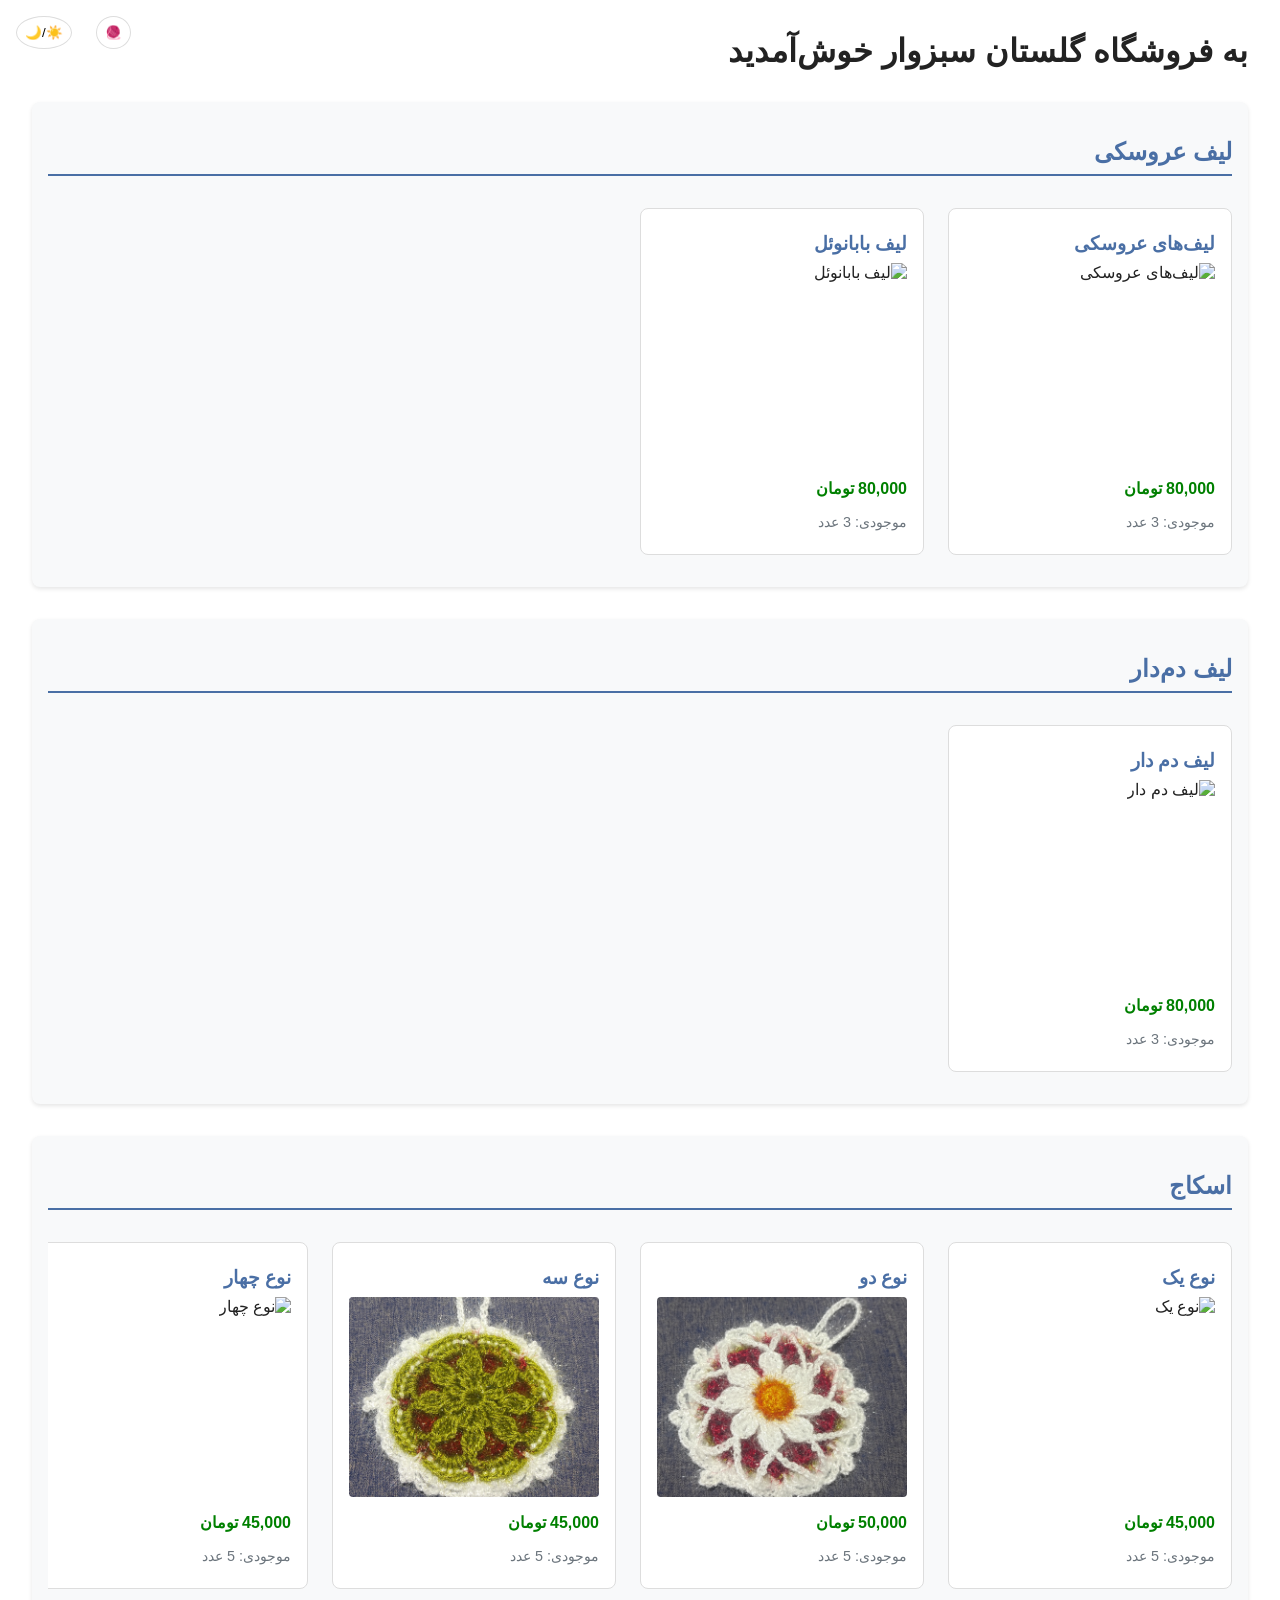
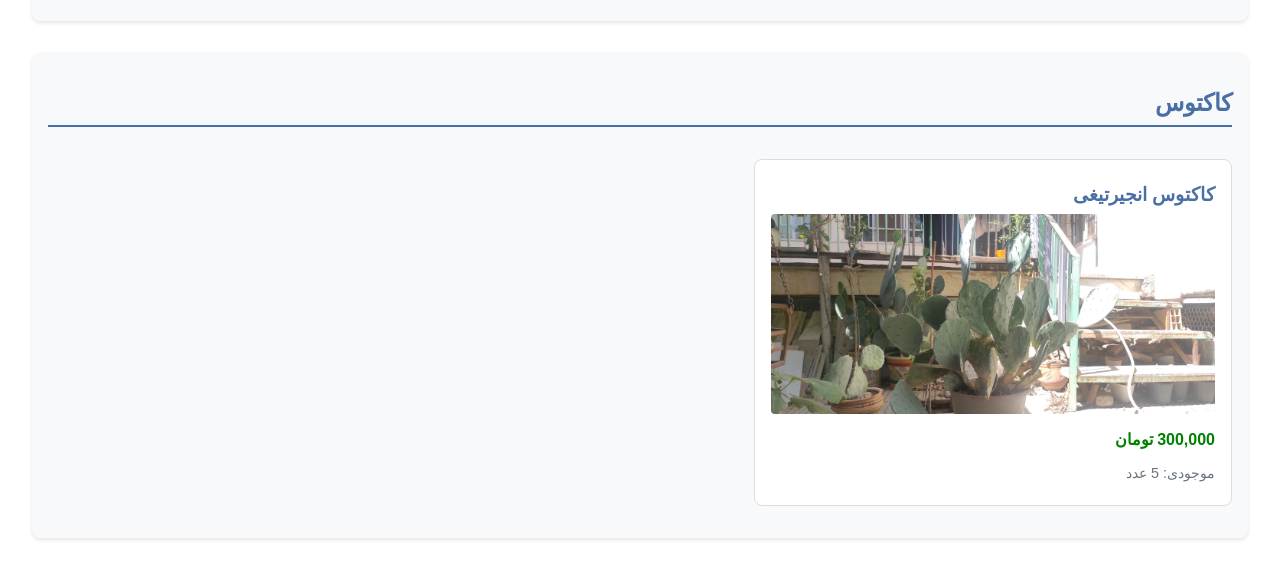
==== index.html @ c503068a "پایه" ====
<!DOCTYPE html>
<html lang="fa" dir="rtl" data-theme="light">
	<head>
		<meta charset="UTF-8"/>
		<meta name="viewport" content="width=device-width, initial-scale=1.0">
		<title>گلستان سبزوار</title>
		<link rel="stylesheet" href="main.css">
	</head>
	<body>
		<h1>به فروشگاه گلستان سبزوار خوش‌آمدید</h1>
		<button id="theme-toggle">☀️/🌙</button>
		<script>
			const toggle = document.getElementById('theme-toggle');
			const savedTheme = localStorage.getItem('theme') || 'light';
			document.documentElement.setAttribute('data-theme', savedTheme);
			toggle.addEventListener('click', () => {
				const newTheme = document.documentElement.getAttribute('data-theme') === 'dark' ? 'light' : 'dark';
				document.documentElement.setAttribute('data-theme', newTheme);
				localStorage.setItem('theme', newTheme);
			});
		</script>
		<button id="admin-button" onclick="window.location.href='admin.html'">🧶</button>

		<div id="products-container">
			<!-- Category cards will be inserted here -->
		</div>

		<!-- Product Detail Modal -->
		<div id="product-modal" class="modal">
			<div class="modal-content">
				<span class="close">&times;</span>
				<div class="modal-body">
					<h2 id="modal-product-title"></h2>
					<div class="image-carousel">
						<div class="carousel-container" id="carousel-container"></div>
						<button class="carousel-btn prev">&#10094;</button>
						<button class="carousel-btn next">&#10095;</button>
					</div>
					<div class="product-info">
						<p class="price" id="modal-product-price"></p>
						<p class="available" id="modal-product-available"></p>
						<p class="description" id="modal-product-description"></p>
					</div>
				</div>
			</div>
		</div>

		<script>
			let currentProductsData = {};
			let currentCarouselIndex = 0;

			async function loadProducts() {
				try {
					const response = await fetch('/products/index.json');
					if (!response.ok) throw new Error('خطا در بارگذاری محصولات');

					currentProductsData = await response.json();
					renderCategoryCards(currentProductsData.categories);
				} catch (error) {
					console.error("Error loading products:", error);
					document.getElementById('products-container').innerHTML = `
		    <div class="error">
			خطا در بارگذاری محصولات. لطفاً صفحه را رفرش کنید.
		    </div>
		`;
				}
			}

			function renderCategoryCards(categories) {
				const container = document.getElementById('products-container');
				container.innerHTML = '';

				Object.entries(categories).forEach(([categoryName, categoryData]) => {
					const categoryCard = document.createElement('div');
					categoryCard.className = 'category-card';

					categoryCard.innerHTML = `
		    <h2 class="category-title">${categoryName}</h2>
		    <div class="products-scroller">
			${categoryData.products.map(product => `
			    <div class="product-item" onclick="showProductModal('${categoryName}', '${product.id}')">
				<h3>${product.name}</h3>
				<div class="product-image-container">
				    <img src="${product.images[product.mainImage || 0]}"
					 alt="${product.name}"
					 loading="lazy">
				</div>
				<p class="price">${product.price.toLocaleString()} تومان</p>
				<p class="available">موجودی: ${product.available} عدد</p>
			    </div>
			`).join('')}
		    </div>
		`;

					container.appendChild(categoryCard);
				});
			}

			function showProductModal(categoryName, productId) {
				const category = currentProductsData.categories[categoryName];
				if (!category) return;

				const product = category.products.find(p => p.id === productId);
				if (!product) return;

				// Set modal content
				document.getElementById('modal-product-title').textContent = product.name;
				document.getElementById('modal-product-price').textContent = `${product.price.toLocaleString()} تومان`;
				document.getElementById('modal-product-available').textContent = `موجودی: ${product.available} عدد`;
				document.getElementById('modal-product-description').textContent = product.description || '';

				// Create image carousel
				const carouselContainer = document.getElementById('carousel-container');
				carouselContainer.innerHTML = '';
				product.images.forEach((image, index) => {
					carouselContainer.innerHTML += `
		    <div class="carousel-slide ${index === 0 ? 'active' : ''}">
			<img src="${image}" alt="${product.name} - تصویر ${index + 1}">
		    </div>
		`;
				});

				currentCarouselIndex = 0;
				updateCarousel();

				// Show modal
				document.getElementById('product-modal').style.display = 'block';
			}

			function updateCarousel() {
				const slides = document.querySelectorAll('.carousel-slide');
				slides.forEach((slide, index) => {
					slide.classList.toggle('active', index === currentCarouselIndex);
				});
			}

			function navigateCarousel(direction) {
				const slides = document.querySelectorAll('.carousel-slide');
				if (slides.length === 0) return;

				if (direction === 'prev') {
					currentCarouselIndex = (currentCarouselIndex - 1 + slides.length) % slides.length;
				} else {
					currentCarouselIndex = (currentCarouselIndex + 1) % slides.length;
				}
				updateCarousel();
			}

			// Event listeners
			document.addEventListener('DOMContentLoaded', () => {
				loadProducts();

				// Modal close button
				document.querySelector('.close').addEventListener('click', () => {
					document.getElementById('product-modal').style.display = 'none';
				});

				// Carousel buttons
				document.querySelector('.prev').addEventListener('click', () => navigateCarousel('prev'));
				document.querySelector('.next').addEventListener('click', () => navigateCarousel('next'));

				// Close modal when clicking outside
				window.addEventListener('click', (event) => {
					if (event.target === document.getElementById('product-modal')) {
						document.getElementById('product-modal').style.display = 'none';
					}
				});
			});
		</script>
	</body>
</html>
---- main.css ----
:root {
	--bg: #fff;
	--text: #222;
	--border: #ddd;
	--primary: #4a6fa5;
	--secondary: #f8f9fa;
	--error: #dc3545;
}
[data-theme="dark"] {
	--bg: #222;
	--text: #eee;
	--border: #444;
	--primary: #6c8fc7;
	--secondary: #333;
}
body {
	background: var(--bg);
	color: var(--text);
	transition: all 0.3s;
	font-family: Tahoma, sans-serif;
	margin: 2rem;
}
#theme-toggle {
	position: fixed;
	top: 1rem;
	left: 1rem;
	z-index: 100;
	background: var(--bg);
	border: 1px solid var(--border);
	border-radius: 50%;
	padding: 0.5rem;
	cursor: pointer;
}
#admin-button {
	position: fixed;
	top: 1rem;
	left: 6rem;
	z-index: 100;
	background: var(--bg);
	border: 1px solid var(--border);
	border-radius: 50%;
	padding: 0.5rem;
	cursor: pointer;
}

#products-container {
	margin-top: 2rem;
	display: flex;
	flex-direction: column;
	gap: 2rem;
}

.category-card {
	background: var(--secondary);
	border-radius: 8px;
	padding: 1rem;
	box-shadow: 0 2px 4px rgba(0,0,0,0.1);
}

.category-title {
	color: var(--primary);
	margin-bottom: 1rem;
	padding-bottom: 0.5rem;
	border-bottom: 2px solid var(--primary);
}

.products-scroller {
	display: flex;
	overflow-x: auto;
	gap: 1.5rem;
	padding: 1rem 0;
	scrollbar-width: thin;
	scrollbar-color: var(--primary) var(--secondary);
}

.products-scroller::-webkit-scrollbar {
	height: 8px;
}

.products-scroller::-webkit-scrollbar-track {
	background: var(--secondary);
	border-radius: 4px;
}

.products-scroller::-webkit-scrollbar-thumb {
	background-color: var(--primary);
	border-radius: 4px;
}

.product-item {
	min-width: 250px;
	border: 1px solid var(--border);
	border-radius: 8px;
	padding: 1rem;
	background: var(--bg);
	transition: transform 0.2s;
}

.product-item:hover {
	transform: translateY(-5px);
}

.product-image-container {
	width: 100%;
	height: 200px;
	overflow: hidden;
	border-radius: 4px;
	margin: 0.5rem 0;
}

.product-item img {
	width: 100%;
	height: 100%;
	object-fit: cover;
	transition: transform 0.3s;
}

.product-item:hover img {
	transform: scale(1.05);
}

.product-item h3 {
	margin: 0.5rem 0;
	color: var(--primary);
}

.price {
	font-weight: bold;
	color: green;
}

.available {
	color: #6c757d;
	font-size: 0.9rem;
	margin: 0.5rem 0;
}

.description {
	font-size: 0.9rem;
	line-height: 1.5;
}

.error {
	padding: 1rem;
	background: #f8d7da;
	color: var(--error);
	border-radius: 4px;
	border: 1px solid #f5c6cb;
}

@media (max-width: 768px) {
	.product-item {
		min-width: 200px;
	}

	.product-image-container {
		height: 150px;
	}
}




.tab { display: none; }
.tab.active { display: block; }
.tab-buttons {
	display: flex;
	gap: 1rem;
	margin-bottom: 1rem;
}
.tab-buttons button {
	padding: 0.5rem 1rem;
	background: var(--bg);
	color: var(--text);
	border: 1px solid var(--text);
	border-radius: 4px;
	cursor: pointer;
}
.tab-buttons button:hover {
	background: var(--text);
	color: var(--bg);
}
/* Modal Styles */
.modal {
	display: none;
	position: fixed;
	z-index: 1000;
	left: 0;
	top: 0;
	width: 100%;
	height: 100%;
	background-color: rgba(0,0,0,0.8);
}

.modal-content {
	background-color: var(--bg);
	margin: 5% auto;
	padding: 2rem;
	border-radius: 8px;
	width: 80%;
	max-width: 800px;
	position: relative;
}

.close {
	position: absolute;
	top: 1rem;
	left: 1rem;
	font-size: 2rem;
	color: var(--text);
	cursor: pointer;
}

.modal-body {
	display: flex;
	flex-direction: column;
	gap: 1.5rem;
}

/* Image Carousel Styles */
.image-carousel {
	position: relative;
	width: 100%;
	height: 400px;
	overflow: hidden;
	border-radius: 8px;
}

.carousel-container {
	display: flex;
	height: 100%;
	transition: transform 0.5s ease;
}

.carousel-slide {
	min-width: 100%;
	height: 100%;
	display: none;
}

.carousel-slide.active {
	display: block;
}

.carousel-slide img {
	width: 100%;
	height: 100%;
	object-fit: contain;
}

.carousel-btn {
	position: absolute;
	top: 50%;
	transform: translateY(-50%);
	background-color: rgba(0,0,0,0.5);
	color: white;
	border: none;
	padding: 1rem;
	cursor: pointer;
	font-size: 1.5rem;
	z-index: 10;
}

.carousel-btn.prev {
	left: 1rem;
}

.carousel-btn.next {
	right: 1rem;
}

.product-info {
	padding: 0 1rem;
}

@media (max-width: 768px) {
	.modal-content {
		width: 90%;
		margin: 2% auto;
		padding: 1rem;
	}

	.image-carousel {
		height: 300px;
	}
}
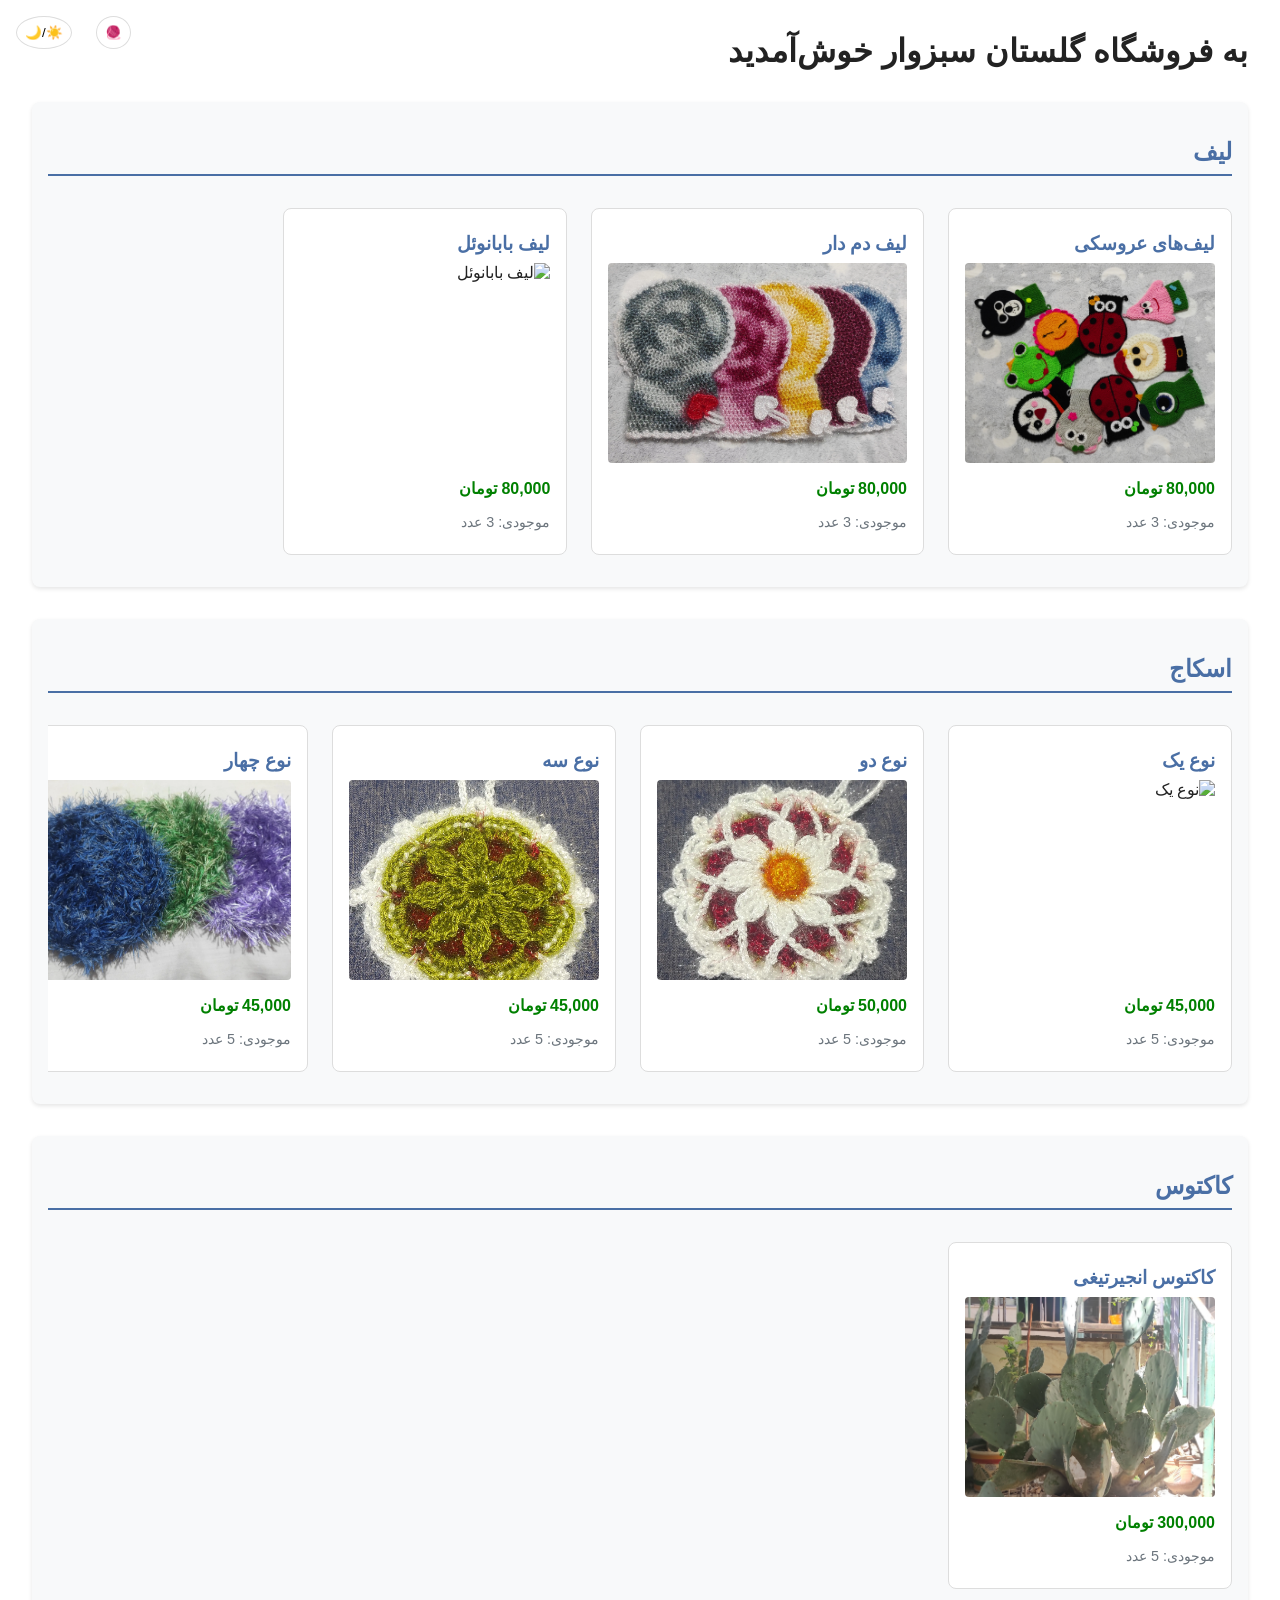
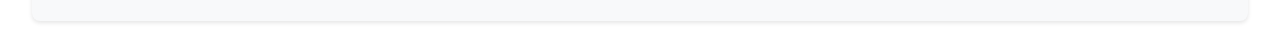
==== commit 28579a91: "بهینه‌سازی موتور جستجو" ====
--- a/index.html
+++ b/index.html
@@ -3,7 +3,9 @@
 	<head>
 		<meta charset="UTF-8"/>
 		<meta name="viewport" content="width=device-width, initial-scale=1.0">
-		<title>گلستان سبزوار</title>
+		<meta name="description" content="خرید آنلاین صنایع دستی بافتنی، لیف‌های عروسکی و گیاهان آپارتمانی با کیفیت از گلستان سبزوار">
+		<meta property="og:title" content="گلستان سبزوار">
+		<title>گلستان سبزوار | فروشگاه هنرهای دستی و گیاهان</title>
 		<link rel="stylesheet" href="main.css">
 	</head>
 	<body>
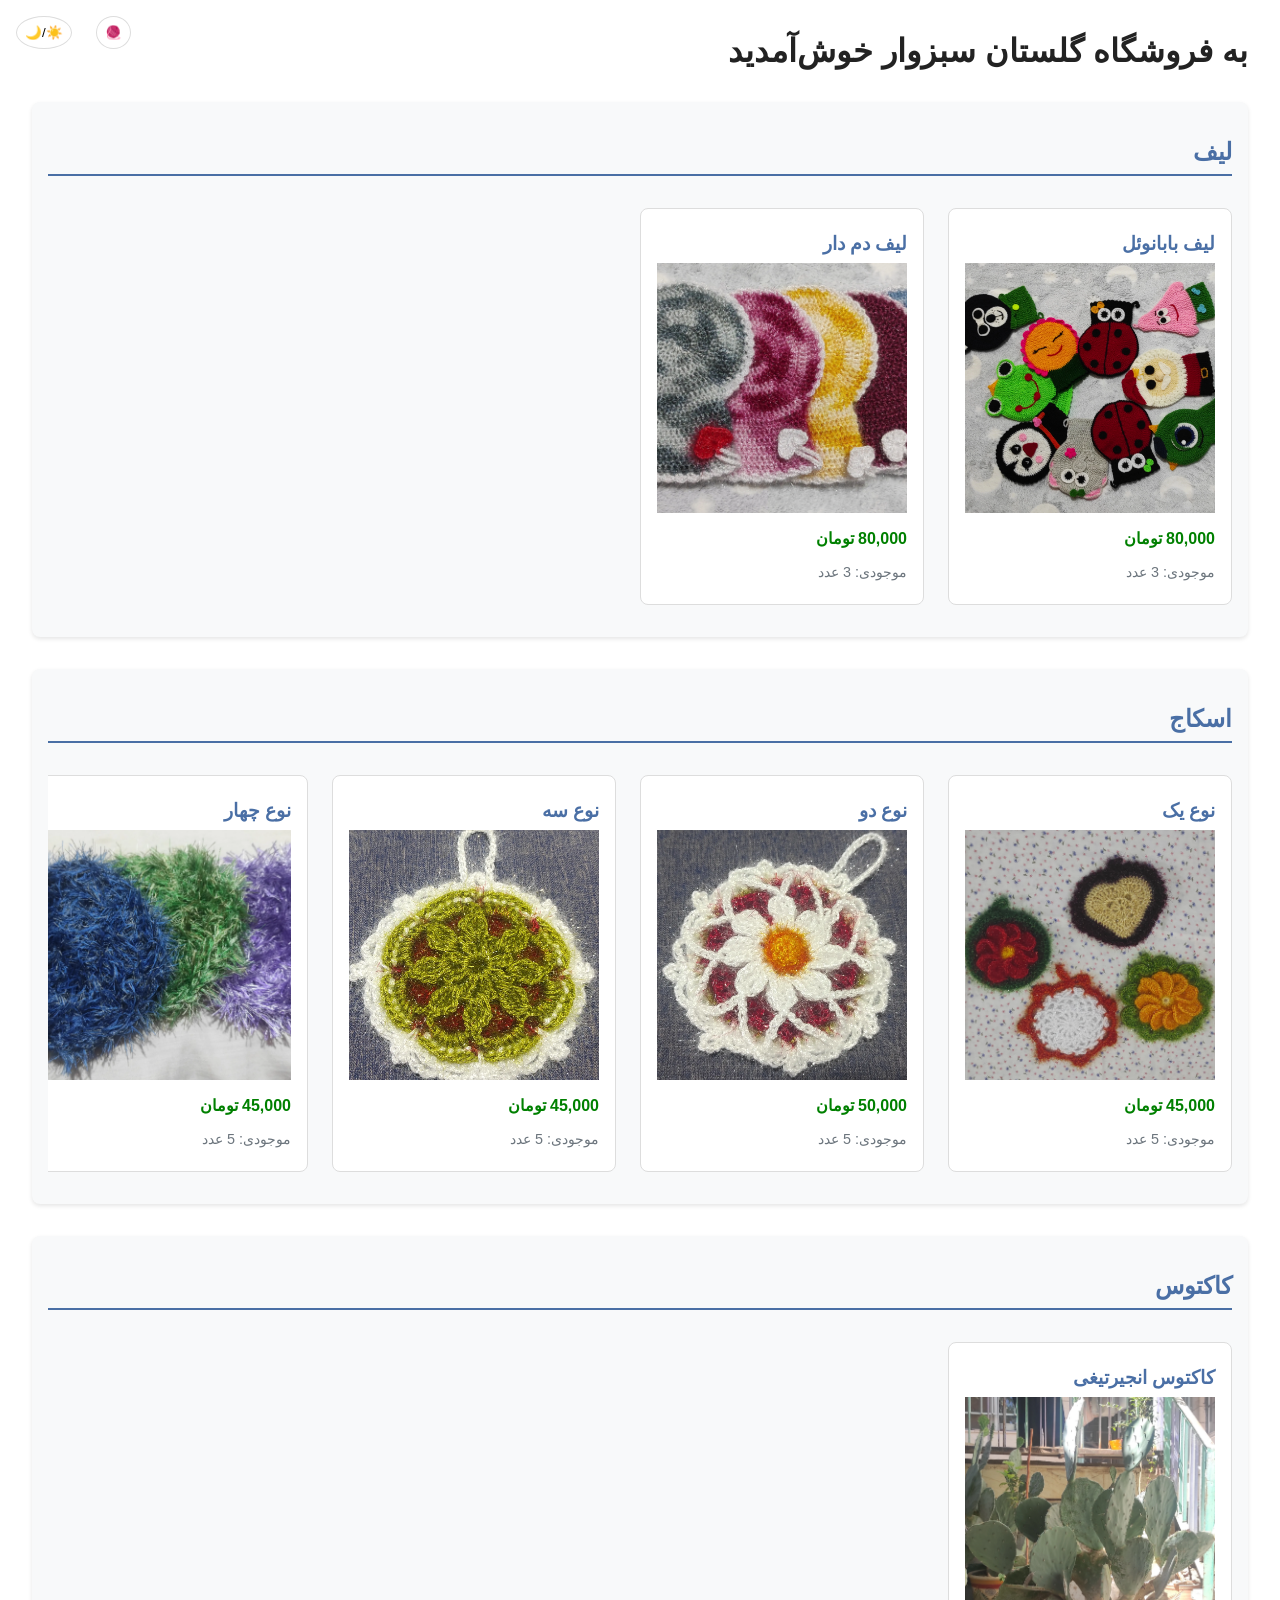
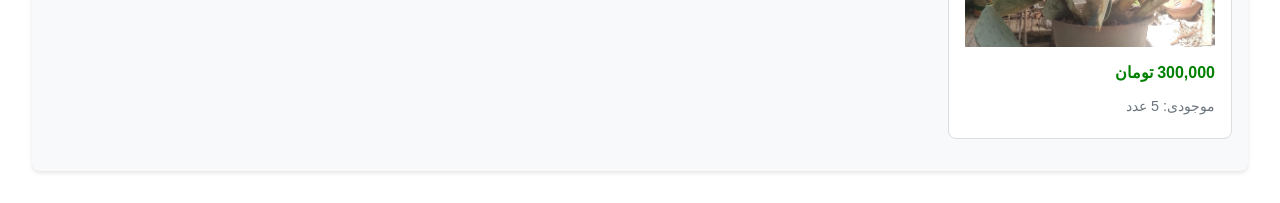
==== commit 81602baf: "پایه" ====
--- a/index.html
+++ b/index.html
@@ -21,7 +21,8 @@
 				localStorage.setItem('theme', newTheme);
 			});
 		</script>
-		<button id="admin-button" onclick="window.location.href='admin.html'">🧶</button>
+		<!-- change onclick="window.location.href='some.html'" -->
+		<button id="admin-button" onclick="">🧶</button>
 
 		<div id="products-container">
 			<!-- Category cards will be inserted here -->
@@ -50,6 +51,8 @@
 		<script>
 			let currentProductsData = {};
 			let currentCarouselIndex = 0;
+			// Create one Intersection Observer to watch all product items
+			let productObserver;
 
 			async function loadProducts() {
 				try {
@@ -58,13 +61,15 @@
 
 					currentProductsData = await response.json();
 					renderCategoryCards(currentProductsData.categories);
+					// Initialize the observer AFTER the products are rendered
+					setupProductObserver();
 				} catch (error) {
 					console.error("Error loading products:", error);
 					document.getElementById('products-container').innerHTML = `
-		    <div class="error">
-			خطا در بارگذاری محصولات. لطفاً صفحه را رفرش کنید.
-		    </div>
-		`;
+	    <div class="error">
+		خطا در بارگذاری محصولات. لطفاً صفحه را رفرش کنید.
+	    </div>
+	`;
 				}
 			}
 
@@ -77,24 +82,64 @@
 					categoryCard.className = 'category-card';
 
 					categoryCard.innerHTML = `
-		    <h2 class="category-title">${categoryName}</h2>
-		    <div class="products-scroller">
-			${categoryData.products.map(product => `
-			    <div class="product-item" onclick="showProductModal('${categoryName}', '${product.id}')">
-				<h3>${product.name}</h3>
-				<div class="product-image-container">
-				    <img src="${product.images[product.mainImage || 0]}"
-					 alt="${product.name}"
-					 loading="lazy">
-				</div>
-				<p class="price">${product.price.toLocaleString()} تومان</p>
-				<p class="available">موجودی: ${product.available} عدد</p>
-			    </div>
-			`).join('')}
+	    <h2 class="category-title">${categoryName}</h2>
+	    <div class="products-scroller">
+		${categoryData.products.map(product => `
+		    <div class="product-item" onclick="showProductModal('${categoryName}', '${product.id}')">
+			<h3>${product.name}</h3>
+			<div class="product-image-container">
+			    <!-- Change 'src' to 'data-src' and use a tiny placeholder or leave blank -->
+ <!-- Good default, but our observer is better for dynamically added content -->
+			    <img data-src="${product.images[product.mainImage || 0]}"
+				 alt="${product.name}"
+				 loading="lazy"
+				 class="lazy-load"> <!-- Add a class for the observer to target -->
+			</div>
+			<p class="price">${product.price.toLocaleString()} تومان</p>
+			<p class="available">موجودی: ${product.available} عدد</p>
 		    </div>
-		`;
+		`).join('')}
+	    </div>
+	`;
 
 					container.appendChild(categoryCard);
+				});
+			}
+
+			// NEW FUNCTION: Sets up the observer to watch for product items entering the viewport
+			function setupProductObserver() {
+				// Check if the browser supports Intersection Observer
+				if (!('IntersectionObserver' in window)) {
+					// Fallback: load all images immediately if not supported
+					const lazyImages = document.querySelectorAll('img.lazy-load');
+					lazyImages.forEach(img => {
+						img.src = img.dataset.src;
+					});
+					return;
+				}
+				// Configure the observer: load the image when it's within 200px of the viewport
+				const observerOptions = {
+					root: null, // observes against the viewport
+					rootMargin: '200px', // load images 200px before they enter the viewport
+					threshold: 0.1
+				};
+
+				productObserver = new IntersectionObserver((entries, observer) => {
+					entries.forEach(entry => {
+						if (entry.isIntersecting) {
+							// This image is now in (or near) the viewport
+							const img = entry.target;
+							img.src = img.dataset.src; // Replace data-src with actual src
+							img.classList.remove('lazy-load'); // Remove the class if needed
+							productObserver.unobserve(img); // Stop observing this image
+						}
+					});
+				}, observerOptions);
+
+				// Start observing all lazy-loaded images
+				const lazyImages = document.querySelectorAll('img.lazy-load');
+				lazyImages.forEach(img => {
+					productObserver.observe(img);
 				});
 			}
 
--- a/main.css
+++ b/main.css
@@ -101,11 +101,19 @@
 }
 
 .product-image-container {
-	width: 100%;
-	height: 200px;
-	overflow: hidden;
-	border-radius: 4px;
-	margin: 0.5rem 0;
+  position: relative;
+  width: 100%; /* Adjust as needed */
+  /* Example for a square container: */
+  aspect-ratio: 1 / 1;
+  overflow: hidden; /* Optional, for styling */
+}
+
+.product-image-container img {
+  position: absolute;
+  width: 100%;
+  height: 100%;
+  object-fit: cover; /* This makes the image fill the container without stretching */
+  transition: opacity 0.3s ease; /* Optional: for a fade-in effect */
 }
 
 .product-item img {
@@ -284,3 +292,10 @@
 		height: 300px;
 	}
 }
+
+.product-image-container img.lazy-load {
+  opacity: 0;
+}
+.product-image-container img {
+  opacity: 1;
+}
